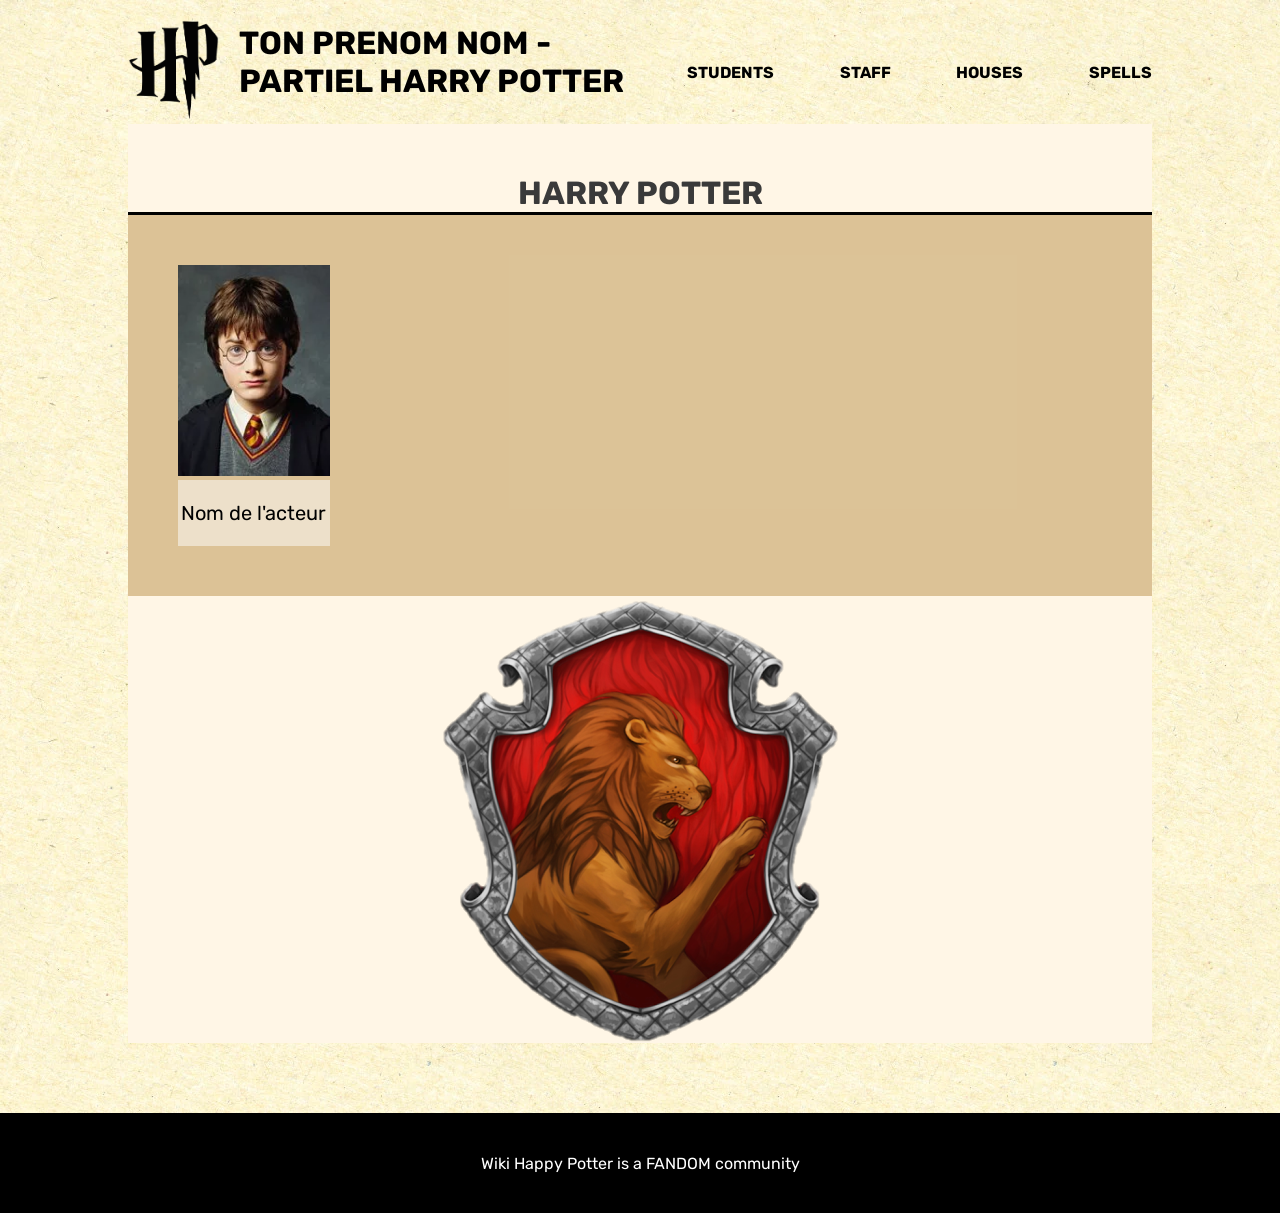
==== details.html @ 8f5812d0 "Partie 1" ====
<!DOCTYPE html>
<html lang="en">
  <head>
    <meta charset="UTF-8" />
    <meta name="viewport" content="width=device-width, initial-scale=1.0" />
        <link rel="stylesheet" href="./css/style.css" />
    <title>TON PRENOM NOM - Partiel Harry Potter</title>
  </head>
  <body class="page_perso">
    <header class="header">
      <div class="header__right">
        <a href="index.html">
        <img src="./images/logo/logo.png" />
    </a>
 </div>
      <div class="header__left">
        <h1>TON PRENOM NOM - Partiel Harry Potter</h1>
        <ul>
          <li>Students</li>
          <li>Staff</li>
          <li>Houses</li>
          <li>Spells</li>
        </ul>
        <img src="./images/menu.png" alt="" srcset="" />
      </div>
    </header>
    <main>
      <section>
        <h3>Harry Potter</h3>
        <div class="perso">
          <figure class="perso__left">
            <img src="./images/characters/harry.webp" alt="" srcset="" />
            <figcaption>Nom de l'acteur</figcaption>
          </figure>
          <div class="perso__right">
            
        </div>
      </section>
      <section class="house__perso">
        <img src="./images/logo/Gryffindor.png" alt="" srcset="" />
      </section>
    </main>
    <footer>
      <p>Wiki Happy Potter is a FANDOM community</p>
    </footer>
  </body>
</html>
---- css/style.css ----
:root {
  --light: #fff6e6;
  --darkGrey: #3a3a3a;
  --gold: #b99049;
  --red: #b71713;
  --green: #124b10;
  --blue: #078cb1;
  --yellow: #e1b50c;
}

@font-face {
  font-family: "Rubik";
  src: url("./../font/Rubik-Regular.ttf");
}
@font-face {
  font-family: "Rubik";
  src: url("./../font/Rubik-Bold.ttf");
  font-weight: bold;
}
* {
  margin: 0;
  padding: 0;
}

body {
  background: url("./../images/bgHP.webp") repeat;
  font-family: "Rubik";
}

main {
  background-color: var(--light);
  max-width: 1024px;
  margin: auto;
  margin-bottom: 70px;
}
main h3 {
  text-transform: uppercase;
  border-bottom: 3px solid black;
  text-align: center;
  color: var(--DarkGrey, #3a3a3a);
  text-align: center;
  font-family: Rubik;
  font-size: 32px;
  font-style: normal;
  font-weight: 700;
  line-height: normal;
  padding-top: 10px;
}
main h2 {
  color: var(--DarkGrey, #3a3a3a);
  text-align: center;
  font-family: Roboto;
  font-size: 40px;
  font-style: normal;
  font-weight: 400;
  line-height: normal;
  margin-bottom: 54px;
}

footer {
  background-color: #000;
  height: 100px;
  display: flex;
  justify-content: center;
  align-items: center;
}
footer p {
  text-align: center;
  color: #fff;
}

.header {
  display: flex;
  max-width: 1024px;
  margin: auto;
  margin-top: 20px;
}
.header h1 {
  margin-bottom: 20px;
}
.header__right img {
  height: 100px;
  margin-right: 20px;
}
.header__left {
  width: 100%;
  display: flex;
  align-items: center;
  text-transform: uppercase;
}
.header__left ul {
  display: flex;
  justify-content: space-between;
  width: 80%;
}
.header__left ul li {
  list-style: none;
  font-weight: bold;
}
.header__left img {
  display: none;
}

.houses {
  display: flex;
  justify-content: space-around;
  background: rgba(185, 144, 73, 0.5);
  padding: 30px;
  flex-wrap: wrap;
}
.houses > div {
  border-radius: 140px;
  width: 140px;
  height: 140px;
  text-align: center;
}
.houses > div:hover {
  background: #fff6e6;
}
.houses img {
  width: 121px;
  height: 136px;
}

.characters {
  display: flex;
  justify-content: space-around;
  flex-wrap: wrap;
  padding: 30px;
}
.characters > div {
  padding: 30px;
}
.characters img {
  width: 150px;
  height: 150px;
  border-radius: 150px;
  border: 8px solid var(--Gold, #b99049);
  background: url(<path-to-image>), lightgray -1.24px 0px/101.653% 141.566% no-repeat;
  box-shadow: 0px 4px 4px 0px rgba(0, 0, 0, 0.25);
  object-fit: cover;
}
.characters p {
  text-align: center;
  color: var(--Gold, #b99049);
}

/* PAGE PERSO */
.page_perso h3 {
  padding: 50px 50px 0 50px;
}
.page_perso .perso {
  background: rgba(185, 144, 73, 0.5);
  padding: 50px;
  display: flex;
}
.page_perso .perso__right {
  display: flex;
  flex-direction: column;
  justify-content: space-between;
  width: 100%;
}
.page_perso .perso__right > div {
  display: flex;
  justify-content: space-around;
}
.page_perso .perso__right p.attr {
  font-weight: bold;
}
.page_perso figure {
  width: 215px;
  margin-right: 120px;
}
.page_perso figure img {
  width: 100%;
}
.page_perso figure figcaption {
  background: rgba(255, 255, 255, 0.5);
  display: flex;
  align-items: center;
  height: 66px;
  justify-content: center;
  font-size: 20px;
}
.page_perso .house__perso {
  display: flex;
  justify-content: center;
  align-items: center;
}

@media screen and (max-width: 425px) {
  header {
    width: 90%;
  }
  header h1,
header ul {
    display: none !important;
  }
  header .header__left {
    display: flex;
    justify-content: flex-end;
  }
  header .header__left img {
    display: block !important;
    height: 70px;
  }

  .houses {
    flex-direction: column;
    align-content: space-around;
  }
}

/*# sourceMappingURL=style.css.map */
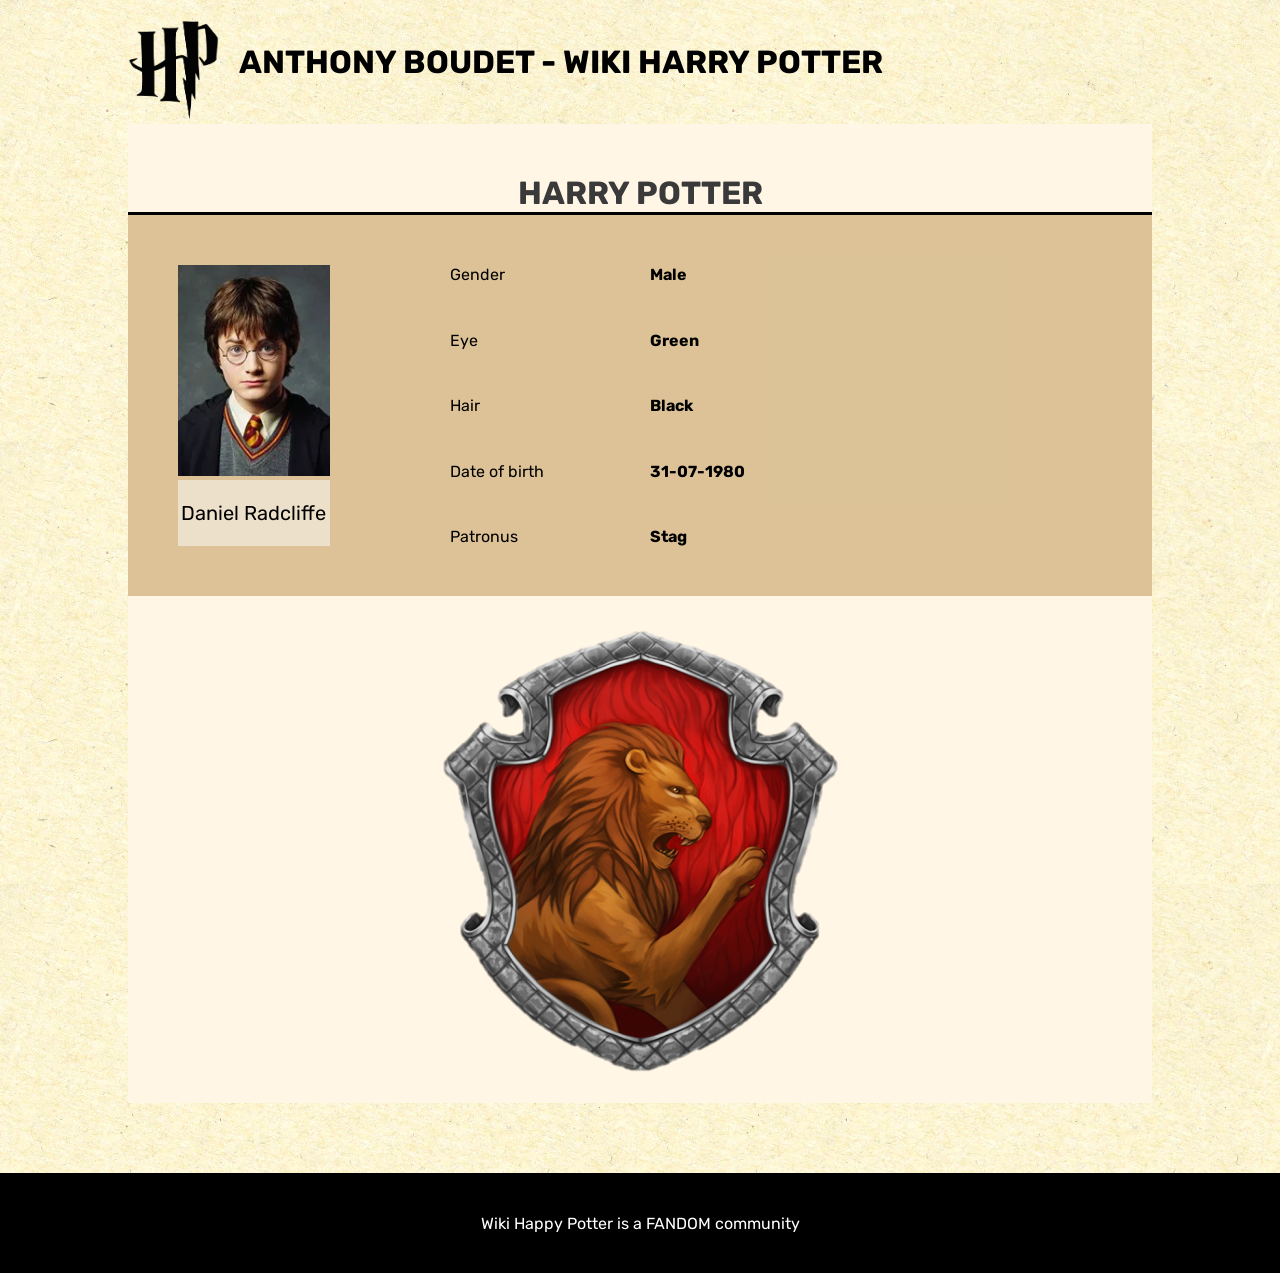
==== commit 14d66691: "Partie 2" ====
--- a/details.html
+++ b/details.html
@@ -1,45 +1,63 @@
 <!DOCTYPE html>
-<html lang="en">
+<html lang="fr">
   <head>
     <meta charset="UTF-8" />
     <meta name="viewport" content="width=device-width, initial-scale=1.0" />
-        <link rel="stylesheet" href="./css/style.css" />
-    <title>TON PRENOM NOM - Partiel Harry Potter</title>
+    <link rel="stylesheet" href="./css/style.css" />
+    <title>Anthony Boudet - Partiel Harry Potter</title>
   </head>
   <body class="page_perso">
     <header class="header">
       <div class="header__right">
         <a href="index.html">
-        <img src="./images/logo/logo.png" />
-    </a>
- </div>
+          <img src="./images/logo/logo.png" alt="Logo Harry Potter" />
+        </a>
+      </div>
       <div class="header__left">
-        <h1>TON PRENOM NOM - Partiel Harry Potter</h1>
-        <ul>
-          <li>Students</li>
-          <li>Staff</li>
-          <li>Houses</li>
-          <li>Spells</li>
-        </ul>
-        <img src="./images/menu.png" alt="" srcset="" />
+        <h1>Anthony Boudet - Wiki Harry Potter</h1>
+        <img src="./images/menu.png" alt="Menu" />
       </div>
     </header>
+
     <main>
       <section>
         <h3>Harry Potter</h3>
         <div class="perso">
           <figure class="perso__left">
-            <img src="./images/characters/harry.webp" alt="" srcset="" />
-            <figcaption>Nom de l'acteur</figcaption>
+            <img src="./images/characters/harry.webp" alt="Harry Potter" />
+            <figcaption>Daniel Radcliffe</figcaption>
           </figure>
+
           <div class="perso__right">
-            
+            <div>
+              <p>Gender</p>
+              <p class="attr">Male</p>
+            </div>
+            <div>
+              <p>Eye</p>
+              <p class="attr">Green</p>
+            </div>
+            <div>
+              <p>Hair</p>
+              <p class="attr">Black</p>
+            </div>
+            <div>
+              <p>Date of birth</p>
+              <p class="attr">31-07-1980</p>
+            </div>
+            <div>
+              <p>Patronus</p>
+              <p class="attr">Stag</p>
+            </div>
+          </div>
         </div>
       </section>
+
       <section class="house__perso">
-        <img src="./images/logo/Gryffindor.png" alt="" srcset="" />
+        <img src="./images/logo/Gryffindor.png" alt="Gryffondor" />
       </section>
     </main>
+
     <footer>
       <p>Wiki Happy Potter is a FANDOM community</p>
     </footer>
--- a/css/style.css
+++ b/css/style.css
@@ -37,23 +37,16 @@
   text-transform: uppercase;
   border-bottom: 3px solid black;
   text-align: center;
-  color: var(--DarkGrey, #3a3a3a);
-  text-align: center;
-  font-family: Rubik;
+  color: var(--darkGrey);
   font-size: 32px;
-  font-style: normal;
   font-weight: 700;
-  line-height: normal;
   padding-top: 10px;
 }
 main h2 {
-  color: var(--DarkGrey, #3a3a3a);
-  text-align: center;
-  font-family: Roboto;
+  color: var(--darkGrey);
+  text-align: center;
   font-size: 40px;
-  font-style: normal;
   font-weight: 400;
-  line-height: normal;
   margin-bottom: 54px;
 }
 
@@ -101,6 +94,7 @@
   display: none;
 }
 
+/* MAISONS */
 .houses {
   display: flex;
   justify-content: space-around;
@@ -113,15 +107,18 @@
   width: 140px;
   height: 140px;
   text-align: center;
+  transition: transform 0.3s, background 0.3s;
 }
 .houses > div:hover {
-  background: #fff6e6;
+  background: var(--light);
+  transform: scale(1.1);
 }
 .houses img {
   width: 121px;
   height: 136px;
 }
 
+/* PERSONNAGES */
 .characters {
   display: flex;
   justify-content: space-around;
@@ -135,14 +132,42 @@
   width: 150px;
   height: 150px;
   border-radius: 150px;
-  border: 8px solid var(--Gold, #b99049);
-  background: url(<path-to-image>), lightgray -1.24px 0px/101.653% 141.566% no-repeat;
+  border: 8px solid var(--gold);
+  background: lightgray;
   box-shadow: 0px 4px 4px 0px rgba(0, 0, 0, 0.25);
   object-fit: cover;
+  transition: border-color 0.3s;
 }
 .characters p {
   text-align: center;
-  color: var(--Gold, #b99049);
+  color: var(--gold);
+  transition: color 0.3s;
+}
+
+/* Couleur de la maison au survol */
+.characters .gryffindor:hover img {
+  border-color: var(--red);
+}
+.characters .gryffindor:hover p {
+  color: var(--red);
+}
+.characters .slytherin:hover img {
+  border-color: var(--green);
+}
+.characters .slytherin:hover p {
+  color: var(--green);
+}
+.characters .hufflepuff:hover img {
+  border-color: var(--yellow);
+}
+.characters .hufflepuff:hover p {
+  color: var(--yellow);
+}
+.characters .ravenclaw:hover img {
+  border-color: var(--blue);
+}
+.characters .ravenclaw:hover p {
+  color: var(--blue);
 }
 
 /* PAGE PERSO */
@@ -162,7 +187,10 @@
 }
 .page_perso .perso__right > div {
   display: flex;
-  justify-content: space-around;
+  justify-content: flex-start;
+}
+.page_perso .perso__right p {
+  width: 200px;
 }
 .page_perso .perso__right p.attr {
   font-weight: bold;
@@ -186,14 +214,16 @@
   display: flex;
   justify-content: center;
   align-items: center;
-}
-
+  padding: 30px;
+}
+
+/* RESPONSIVE */
 @media screen and (max-width: 425px) {
   header {
     width: 90%;
   }
   header h1,
-header ul {
+  header ul {
     display: none !important;
   }
   header .header__left {
@@ -207,7 +237,24 @@
 
   .houses {
     flex-direction: column;
-    align-content: space-around;
+    align-items: center;
+    gap: 20px;
+  }
+
+  .page_perso .perso {
+    flex-direction: column;
+    align-items: center;
+    padding: 20px;
+  }
+  .page_perso .perso__right > div {
+    margin-top: 15px;
+  }
+  .page_perso .perso__right p {
+    width: 50%;
+  }
+  .page_perso figure {
+    margin-right: 0;
+    margin-bottom: 30px;
   }
 }
 
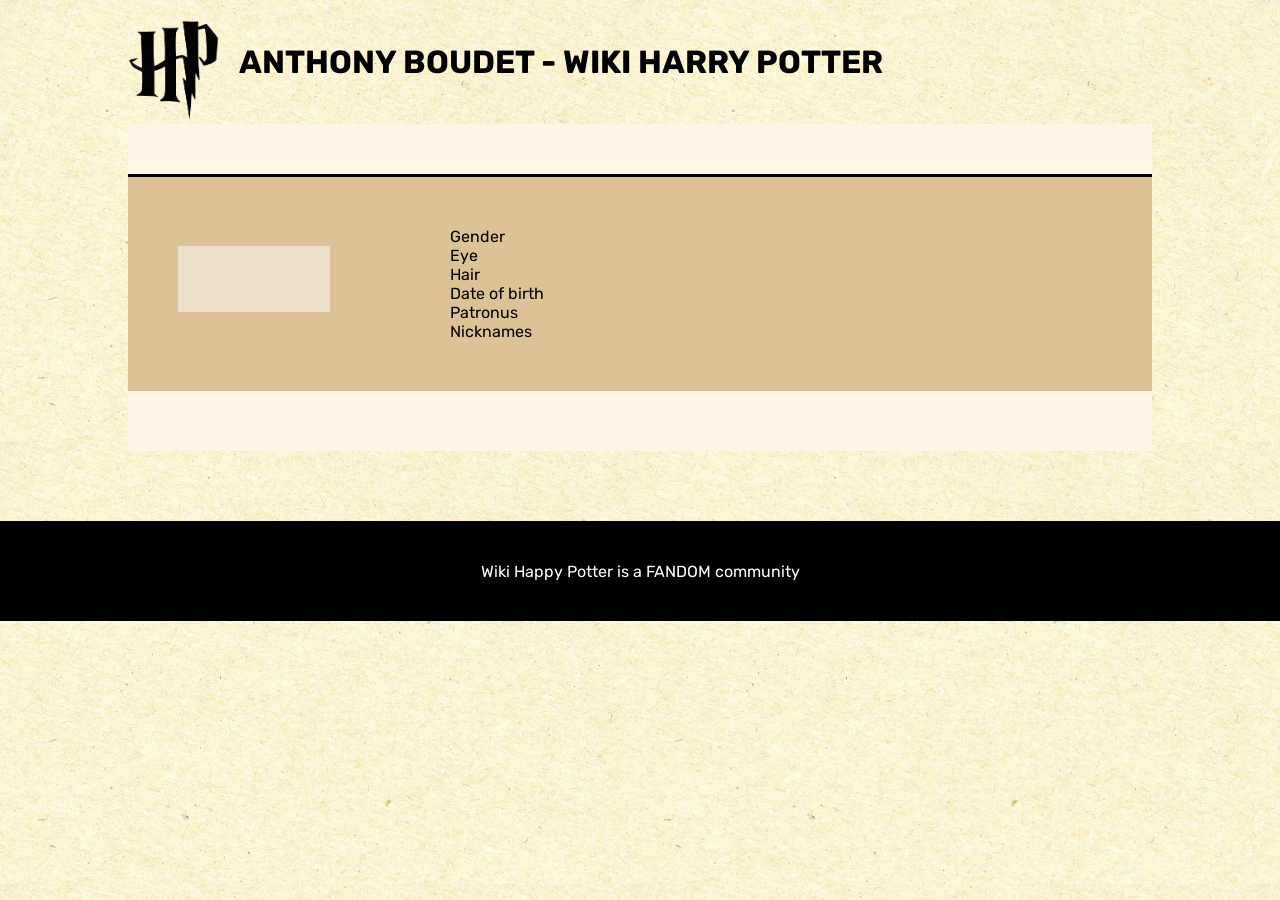
==== commit 54162a74: "Partie 4" ====
--- a/details.html
+++ b/details.html
@@ -15,51 +15,64 @@
       </div>
       <div class="header__left">
         <h1>Anthony Boudet - Wiki Harry Potter</h1>
-        <img src="./images/menu.png" alt="Menu" />
+        <img src="./images/menu.png" alt="Menu" onclick="toggleMenu()" />
       </div>
+      <ul>
+        <li>Maisons</li>
+        <li>Sorts</li>
+        <li>Contact</li>
+        <li>Gallerie</li>
+      </ul>
     </header>
 
     <main>
       <section>
-        <h3>Harry Potter</h3>
+        <h3 id="name"></h3>
         <div class="perso">
           <figure class="perso__left">
-            <img src="./images/characters/harry.webp" alt="Harry Potter" />
-            <figcaption>Daniel Radcliffe</figcaption>
+            <img id="image" src="" alt="" />
+            <figcaption id="actor"></figcaption>
           </figure>
 
           <div class="perso__right">
             <div>
               <p>Gender</p>
-              <p class="attr">Male</p>
+              <p class="attr" id="gender"></p>
             </div>
             <div>
               <p>Eye</p>
-              <p class="attr">Green</p>
+              <p class="attr" id="eye"></p>
             </div>
             <div>
               <p>Hair</p>
-              <p class="attr">Black</p>
+              <p class="attr" id="hair"></p>
             </div>
             <div>
               <p>Date of birth</p>
-              <p class="attr">31-07-1980</p>
+              <p class="attr" id="birth"></p>
             </div>
             <div>
               <p>Patronus</p>
-              <p class="attr">Stag</p>
+              <p class="attr" id="patronus"></p>
+            </div>
+            <div>
+              <p>Nicknames</p>
+              <p class="attr" id="nicknames"></p>
             </div>
           </div>
         </div>
       </section>
 
       <section class="house__perso">
-        <img src="./images/logo/Gryffindor.png" alt="Gryffondor" />
+        <img id="house-logo" src="" alt="" />
       </section>
     </main>
 
     <footer>
       <p>Wiki Happy Potter is a FANDOM community</p>
     </footer>
+
+    <script src="./js/menu.js"></script>
+    <script src="./js/details.js"></script>
   </body>
 </html>
--- a/css/style.css
+++ b/css/style.css
@@ -62,6 +62,7 @@
   color: #fff;
 }
 
+/* HEADER */
 .header {
   display: flex;
   max-width: 1024px;
@@ -81,17 +82,17 @@
   align-items: center;
   text-transform: uppercase;
 }
-.header__left ul {
-  display: flex;
-  justify-content: space-between;
-  width: 80%;
-}
-.header__left ul li {
+.header__left img {
+  display: none;
+  cursor: pointer;
+}
+.header ul {
+  display: none;
+}
+.header ul li {
   list-style: none;
   font-weight: bold;
-}
-.header__left img {
-  display: none;
+  text-transform: uppercase;
 }
 
 /* MAISONS */
@@ -107,11 +108,11 @@
   width: 140px;
   height: 140px;
   text-align: center;
-  transition: transform 0.3s, background 0.3s;
+  cursor: pointer;
+  transition: background 0.3s;
 }
 .houses > div:hover {
   background: var(--light);
-  transform: scale(1.1);
 }
 .houses img {
   width: 121px;
@@ -127,6 +128,9 @@
 }
 .characters > div {
   padding: 30px;
+}
+.characters a {
+  text-decoration: none;
 }
 .characters img {
   width: 150px;
@@ -144,7 +148,6 @@
   transition: color 0.3s;
 }
 
-/* Couleur de la maison au survol */
 .characters .gryffindor:hover img {
   border-color: var(--red);
 }
@@ -168,6 +171,10 @@
 }
 .characters .ravenclaw:hover p {
   color: var(--blue);
+}
+
+.dead {
+  filter: grayscale(100%);
 }
 
 /* PAGE PERSO */
@@ -221,9 +228,9 @@
 @media screen and (max-width: 425px) {
   header {
     width: 90%;
-  }
-  header h1,
-  header ul {
+    flex-wrap: wrap;
+  }
+  header h1 {
     display: none !important;
   }
   header .header__left {
@@ -233,6 +240,15 @@
   header .header__left img {
     display: block !important;
     height: 70px;
+  }
+  header ul.open {
+    display: flex;
+    flex-direction: column;
+    align-items: center;
+    gap: 20px;
+    width: 100%;
+    padding: 20px 0;
+    background: var(--light);
   }
 
   .houses {
